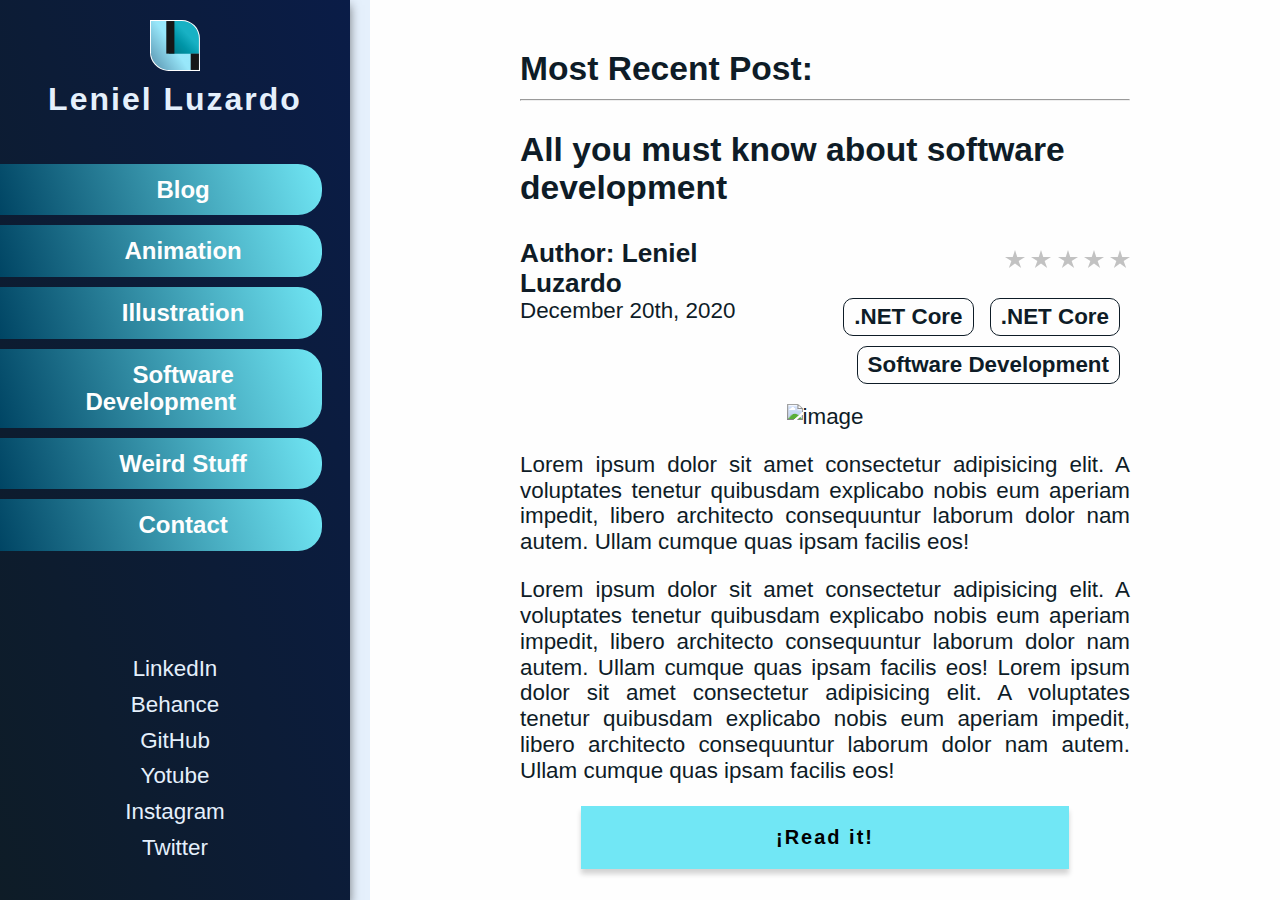
==== blog.html @ 951b66ce "Code organization & Layout refactor" ====
<!DOCTYPE html>
<html lang="en">
<head>
  <meta charset="UTF-8">
  <meta name="viewport" content="width=device-width, initial-scale=1">
  <link rel="stylesheet" href="css/index.css" type="text/css">
  <title>Leniel Luzardo</title>
</head>
<body>
<!-- --# # # # # # # # # # # # # # # # # # # # # # # # # # # # # # # # # # # # # # # # # # # # #-- -->

<!--                                S I T E   H E A D E R                                          -->

<!-- --# # # # # # # # # # # # # # # # # # # # # # # # # # # # # # # # # # # # # # # # # # # # #-- -->

  <header id="header-container">

    <!-- ====================== L O G O T Y P E   &   N A V   I C O N ====================== -->
    <div id="header-mobile">
      <div id="logotype-container">
        <a href="index.html"></a>
          <img id="logo-icon" src="./assets/logo.svg" alt="logo">
          <h1 id="logo-type">Leniel Luzardo</h1>
       </a>
      </div>

      <img id="nav-icon" src="./assets/nav-icon.svg" alt="navigation">
    </div>

    <!-- ====================== N A V I G A T I O N   M E N U ====================== -->
   

    <nav id="nav-menu" class="hidden">
      <div id="nav-menu-mobile" >
        <nav id="nav-components">
          <ul>
            <li class="nav-component"><a class="" href="blog.html">Blog</a></li>
            <li class="nav-component"><a class="" href="animation.html">Animation</a></li>
            <li class="nav-component"><a class="" href="illustration.html">Illustration</a></li>
            <li class="nav-component"><a class="" href="software-development.html">Software Development</a></li>
            <li class="nav-component"><a class="" href="weird-stuff.html">Weird Stuff</a></li>
            <li class="nav-component"><a class="" href="contact.html">Contact</a></li>
         </ul>
        </nav>

        <nav id="nav-social">
          <ul>
            <li class="nav-item" ><a target="_blank" href="https://www.linkedin.com/in/lenielluzardo/">LinkedIn</a></li>
            <li class="nav-item" ><a target="_blank" href="https://www.behance.net/lenielluzardo">Behance</a></li>
            <li class="nav-item" ><a target="_blank" href="https://github.com/lenielluzardo">GitHub</a></li>
            <li class="nav-item" ><a target="_blank" href="">Yotube</a></li>
            <li class="nav-item" ><a target="_blank" href="https://www.instagram.com/lenielluzardo/">Instagram</a></li>
            <li class="nav-item" ><a target="_blank" href="https://twitter.com/LenielLuzardo">Twitter</a></li>
          </ul>
        </nav>
     </div>

    </nav>
    
  </header>

<!-- --# # # # # # # # # # # # # # # # # # # # # # # # # # # # # # # # # # # # # # # # # # # # #-- -->

<!--                                 M A I N    C O N T E N T                                      -->

<!-- --# # # # # # # # # # # # # # # # # # # # # # # # # # # # # # # # # # # # # # # # # # # # #-- -->


<!-- ====================== M O S T   R E C E N T   P U B L I C A T I O N ====================== -->
<div id="body-container">

  <div id="back-button-container">
    <img id="back-button" src="./assets/backward_button.svg" alt="backward">
  </div>
  
  <main id="main">
    <section class="most_recent section">
      <h2 class="section_title">Most Recent Post:</h2>
      <hr class="section-separator">

      <article id="p_">
        <section id="p_header">

          <h2 id="p_title">
            All you must know about software development
          </h2>
          
          <div id="p_meta">
            
            <h3 id="p_author">Author: Leniel Luzardo</h3>
            
            <h4 id="p_date">December 20th, 2020</h4>

            <div id="p_rating">
              <img id="star1" class="rating_star" src="./assets/inactive-star.svg" alt="*">
              <img id="star2" class="rating_star" src="./assets/inactive-star.svg" alt="*">
              <img id="star3" class="rating_star" src="./assets/inactive-star.svg" alt="*">
              <img id="star4" class="rating_star" src="./assets/inactive-star.svg" alt="*">
              <img id="star5" class="rating_star" src="./assets/inactive-star.svg" alt="*">
            </div>
          
            <div id="p_tags">
              <span class="tag"><a href="">.NET Core</a></span>
              <span class="tag"><a href="">.NET Core</a></span>
              <span class="tag"><a href="">Software Development</a></span>
            </div>

          </div>
       
        </section>

        <section id="p_body ">

          <div id="p_img-container">
            <img id="p_img" src="https://via.placeholder.com/250" alt="image">
          </div>
          
          <div id="p_paragraphs">
            <p>
              Lorem ipsum dolor sit amet consectetur adipisicing
              elit. A voluptates tenetur quibusdam explicabo nobis
              eum aperiam impedit, libero architecto consequuntur 
              laborum dolor nam autem. Ullam cumque quas ipsam 
              facilis eos!
            </p>
            <p>
              Lorem ipsum dolor sit amet consectetur adipisicing
              elit. A voluptates tenetur quibusdam explicabo nobis
              eum aperiam impedit, libero architecto consequuntur 
              laborum dolor nam autem. Ullam cumque quas ipsam 
              facilis eos! Lorem ipsum dolor sit amet consectetur adipisicing
              elit. A voluptates tenetur quibusdam explicabo nobis
              eum aperiam impedit, libero architecto consequuntur 
              laborum dolor nam autem. Ullam cumque quas ipsam 
              facilis eos!
            </p>
          </div>

        </section>
      </article>

      <div class="button-container">
        <button class="button">¡Read it!</button>
      </div>
    </section>
    
<!--  ====================== R E L A T E D   P U B L I C A T I O N  ====================== -->
  
    <section class="related section">
      
      <h2 class="section_title">Related Posts:</h2>
      <hr class="section-separator">

      <section class="p_related-list">
        
        <div class="p_related">
          <h3 class="p_related-title">Other post</h3>
          <img class="p_related-img" src="https://via.placeholder.com/150" alt="post image">
        </div>

        <div class="p_related">
          <h3 class="p_related-title">Other post</h3>
          <img class="p_related-img" src="https://via.placeholder.com/150" alt="post image">
        </div>

        <div class="p_related">
          <h3 class="p_related-title">Other post</h3>
          <img class="p_related-img" src="https://via.placeholder.com/150" alt="post image">
        </div>

        <div class="p_related">
          <h3 class="p_related-title">Other post</h3>
          <img class="" src="https://via.placeholder.com/150" alt="post image">
        </div>

        <div class="p_related">
          <h3 class="p_related-title">Other post</h3>
          <img class="p_related-img" src="https://via.placeholder.com/150" alt="post image">
        </div>

        <div class="p_related">
          <h3 class="p_related-title">Other post</h3>
          <img class="p_related-img" src="https://via.placeholder.com/150" alt="post image">
        </div>

        <div class="p_related">
          <h3 class="p_related-title">Other post</h3>
          <img class="p_related-img" src="https://via.placeholder.com/150" alt="post image">
        </div>

        <div class="p_related">
          <h3 class="p_related-title">Other post</h3>
          <img class="p_related-img" src="https://via.placeholder.com/150" alt="post image">
        </div>

        <div class="p_related">
          <h3 class="p_related-title">Other post</h3>
          <img class="p_related-img" src="https://via.placeholder.com/150" alt="post image">
        </div>
        
     </section>
    </section>
    <hr class="section-separator">
  </main>

  <!-- F O O T E R -->
  <footer id="footer">
    <div class="button-container">
      <button class="button">Contact me</button>
    </div>
    <span class="copyrights">Leniel Luzardo &copy 2020 | All rights reserved</span>
  </footer>
</div>

</div>
  <script src="./js/index.js"></script>
</body>
</html>
---- css/index.css ----
@import './normalize.css';
@import url('https://fonts.googleapis.com/css2?family=Pragati+Narrow:wght@400;700&display=swap');

/* <!-- --# # # # # # # # # # # # # # # # # # # # # # # # # # # # # #-- -->
 
<!-- =================== G E N E R A L   B O D Y   R U L E S =================== --> */

html, body{
  font-family: 'Pragati', 'Helvetica', sans-serif;
  height: 100%;
  min-width: 320px;
  
  background-color: #E5F0FC;
}
/* <!-- --# # # # # # # # # # # # # # # # # # # # # # # # # # # # # #-- -->

<!-- =================== L A N D S C A P E  =================== --> */

.overlay{
  position: fixed;
  background-color: rgba(14, 28, 39, 0.7);
  width: 100%;
  height: 100%;
}
.landscape-container{
  overflow: hidden;
  width: 100vw;
  height: 100%;
  object-fit: contain;
}
.landscape{
  position: absolute;
  height: 100%;
  object-fit: contain;
}
/* <!-- --# # # # # # # # # # # # # # # # # # # # # # # # # # # # # #-- -->

<!-- =================== S I T E   H E A D E R =================== --> */

#header-container{              
  position: sticky;
  top:0;
  background: linear-gradient(0.2turn,#0E1C27, #0A1C47);
  color: #E5F0FC;
  box-shadow: rgb(0, 0, 0, .5) 0px 5px 10px;
}
#header-mobile{
  display:flex;
  justify-content: space-between;
  padding: 20px;
}
#logotype-container{
  display: flex;
  align-items: center;
}
#logo-type{
  display: inline;
  margin: 0 0 0 20px;
}
/* <!-- =================== N A V I G A T I O N   M E N U =================== -->  */

#nav-icon{
  width: 40px;
}
#nav-menu{
  height: 90vh;
  flex-direction: column;
  justify-content: space-between;
  background-image: url("../assets/bg_graphics.png");
  background-size: 80%;
}
#nav-menu-mobile{
  display: flex;
  flex-direction: column;
  justify-content: space-between;
  height: 90%;
}
#nav-components > ul,
#nav-social > ul {
  padding: 0;
  list-style: none;
  text-align: center;
}
.nav-component {
  display: block;
  padding: .5em;
  width: 85%;
  border-radius: 0 1em 1em 0;
  background: linear-gradient(.2turn,#004564,#71E7F5);
  margin-bottom: 10px;
  font-size: 1.2em;
}
.nav-component:hover{
  cursor: pointer;
  transform: scaleX(1.1)
}
.nav-component:active{
  transform:scaleX(1.2);
}
.nav-component > a{
  position: static;
  margin-left: 15%;
  font-weight: bold;
  text-decoration: none;
  color: #FEFEFE
}
.nav-item{
  margin:10px;
}
.nav-item > a {
  text-decoration: none;
  color: inherit;
  display: inline;
  position: relative;
}
/* <!-- --# # # # # # # # # # # # # # # # # # # # # # # # # # # # # #-- -->

<!-- =================== M A I N   C O N T E N T =================== --> */

#body-container{
  color: #0E1C27;
  background-color: #FEFEFE;
  padding: 20px;
} 
#back-button-container{
  display:none
}
/*<!-- =================== M O S T   R E C E N T   S E C T I O N ================== --> */
.section{
  margin: 0 0 50px 0;
}
.section_title{
  margin: 0;
}
.section-separator{
  margin:10px 0;
}
#p_title{
  margin: 0 0 10px 0;
}
#p_author{
  margin: 0;
}
#p_date{
  font-weight: normal;
  margin: 0;
}
#p_rating{
  margin: 10px 0;
}
.tag > a{
  display: inline-block;
  padding: 5px 10px;
  margin: 0 10px 10px 0;
  border: #0E1C27 solid 1px;
  border-radius: 10px;
  text-decoration: none;
  font-weight: bold;
  color: #0E1C27;
}
#p_img-container{
  text-align: center;
  margin: 10px 0;
}
#p_paragraphs{
  text-align: justify;
}
.button-container{
  text-align: center;
}
.button {
  border: none;
  background-color: #71E7F5;
  box-shadow: lightgray 0px 5px 5px;
  font-size: 15pt;
  font-weight: bold;
  letter-spacing: 2px;
  padding: 1em;
  width: 80%;
}
/*<!-- =================== R E L A T E D   S E C T I O N =================== --> */

.related{
  overflow: hidden;
  text-align: center;
}
.p_related-list{
  display:flex;
  overflow-x: auto;
  scroll-snap-type: x mandatory
}
.p_related-title{
  margin: 0 0 10px 0;
}
.p_related{
  width: 150px;
  margin: 0 20px 0 0;
}
/* <!-- --# # # # # # # # # # # # # # # # # # # # # # # # # # # # # #-- -->
/*<!-- =================== F O O T E R =================== --> */

#footer {
  text-align: center;
}
.copyrights{
  display: inline-block;
  font-size: .8em;
  margin: 20px;
}
/* <!-- --# # # # # # # # # # # # # # # # # # # # # # # # # # # # # #-- -->
 /*<!-- =================== M E D I A   Q U E R I E S =================== --> */
@media screen and (min-width:280px){
 #logo-type{
   font-size: 20pt;
 }
}
@media screen and (min-width:700px){
  #nav-menu{
    height: 100vh;
  }
  .nav-component{
    font-size: 1.5em;
  }
  .nav-item{
    font-size: 1.4em ;
  }
  #body-container{
    font-size: 1.4em;
    padding: 2em;
  }
  #p_title{
    margin: 30px 0;
  }
  #p_meta{
    display: grid;
    grid-template: "author rating"
                   "date   tags";
  }
  #p_author{
    grid-area: author;
  }
  #p_date{
    grid-area: date;
  }
  #p_rating{
    text-align: end;
    grid-area: rating;
  }
  #p_tags{
    text-align: end;
    grid-area:tags;
  }
  #p_body{
    display: flex;
  }
  #p_img{
    width: 50%;
  }
}
@media screen and (min-width: 1024px){
  body{
    display: grid;
    grid-template: 'nav body';
  }
  #logo-type{
    font-size: 2em;
    letter-spacing: 2px;
    margin: 10px 
  }
  #nav-icon{
    display: none;
  }
  #header-container{
    grid-area: nav;
    position: sticky; 
    left:0;
    width: 350px;
    min-width: 270px;
    height: 100%;
    overflow: hidden;
  }
  #header-mobile{
    justify-content: center;
  }
  #logotype-container{
    align-items: center;
    flex-direction: column;
  }
  #nav-menu{
    height: 90%;
  }
  #body-container{
    grid-area: body;
    overflow-y: scroll;
    margin: 0 0 0 20px;
    padding: 50px 150px; 
  }
  #back_button-container{
    width:100%;
    text-align: left;
  }
  #back_button{
    display: block;
  }
  #p_img{
    width: initial;
  }
  #p_body{
    display: flex;
  }
}
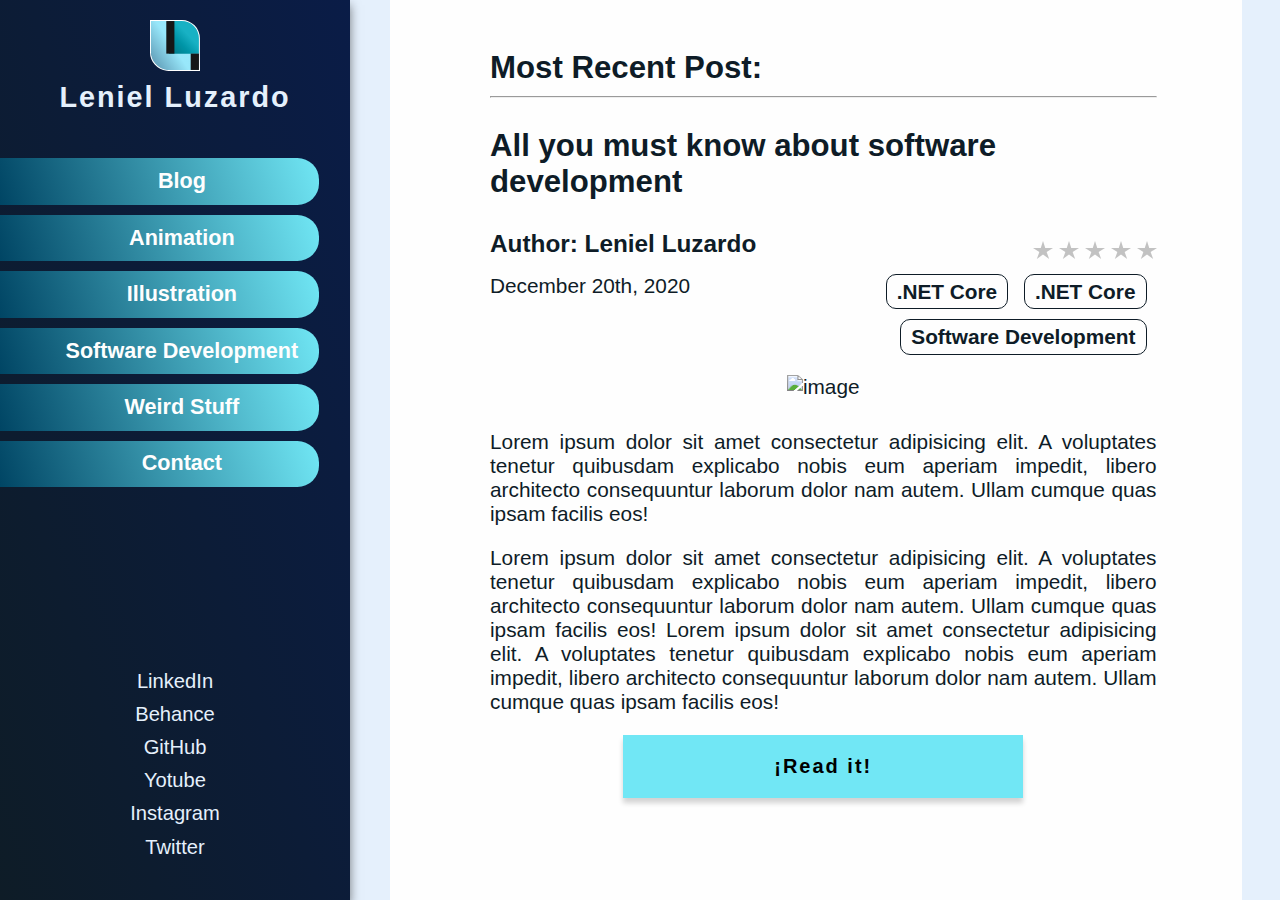
==== commit 3693d08d: "Layout refactor x2" ====
--- a/blog.html
+++ b/blog.html
@@ -66,15 +66,17 @@
 <!-- --# # # # # # # # # # # # # # # # # # # # # # # # # # # # # # # # # # # # # # # # # # # # #-- -->
 
 
-<!-- ====================== M O S T   R E C E N T   P U B L I C A T I O N ====================== -->
 <div id="body-container">
-
+  
   <div id="back-button-container">
-    <img id="back-button" src="./assets/backward_button.svg" alt="backward">
+    <img id="back-button" src="./assets/back_button.svg" alt="backward">
   </div>
   
   <main id="main">
-    <section class="most_recent section">
+
+<!-- ====================== M O S T   R E C E N T   P U B L I C A T I O N ====================== -->
+
+    <section id="most_recent" class="section">
       <h2 class="section_title">Most Recent Post:</h2>
       <hr class="section-separator">
 
@@ -109,7 +111,7 @@
        
         </section>
 
-        <section id="p_body ">
+        <section id="p_body">
 
           <div id="p_img-container">
             <img id="p_img" src="https://via.placeholder.com/250" alt="image">
@@ -136,22 +138,24 @@
             </p>
           </div>
 
+          <div class="button-container">
+            <button class="button">¡Read it!</button>
+          </div>
+
         </section>
       </article>
 
-      <div class="button-container">
-        <button class="button">¡Read it!</button>
-      </div>
+      
     </section>
     
 <!--  ====================== R E L A T E D   P U B L I C A T I O N  ====================== -->
   
-    <section class="related section">
+    <section id="related" class="section">
       
       <h2 class="section_title">Related Posts:</h2>
       <hr class="section-separator">
 
-      <section class="p_related-list">
+      <section id="p_related-list">
         
         <div class="p_related">
           <h3 class="p_related-title">Other post</h3>
--- a/css/index.css
+++ b/css/index.css
@@ -4,7 +4,9 @@
 /* <!-- --# # # # # # # # # # # # # # # # # # # # # # # # # # # # # #-- -->
  
 <!-- =================== G E N E R A L   B O D Y   R U L E S =================== --> */
-
+.hidden{
+  display: none;
+}
 html, body{
   font-family: 'Pragati', 'Helvetica', sans-serif;
   height: 100%;
@@ -180,11 +182,11 @@
 }
 /*<!-- =================== R E L A T E D   S E C T I O N =================== --> */
 
-.related{
+#related{
   overflow: hidden;
   text-align: center;
 }
-.p_related-list{
+#p_related-list{
   display:flex;
   overflow-x: auto;
   scroll-snap-type: x mandatory
@@ -225,7 +227,7 @@
     font-size: 1.4em ;
   }
   #body-container{
-    font-size: 1.4em;
+    font-size: 1.3em;
     padding: 2em;
   }
   #p_title{
@@ -252,15 +254,22 @@
   }
   #p_body{
     display: flex;
+    flex-direction: column;
+    justify-content: space-between;
   }
   #p_img{
     width: 50%;
   }
 }
-@media screen and (min-width: 1024px){
+@media screen and (min-width: 1024px)  {
   body{
     display: grid;
     grid-template: 'nav body';
+    width: 97%;
+    overflow-x: hidden;
+  }
+  .hidden{
+    display: block;
   }
   #logo-type{
     font-size: 2em;
@@ -278,6 +287,7 @@
     min-width: 270px;
     height: 100%;
     overflow: hidden;
+    font-size: .9em;
   }
   #header-mobile{
     justify-content: center;
@@ -292,20 +302,47 @@
   #body-container{
     grid-area: body;
     overflow-y: scroll;
-    margin: 0 0 0 20px;
-    padding: 50px 150px; 
-  }
-  #back_button-container{
+    margin: 0 0 0 40px;
+    padding: 50px 50px 50px 100px; 
+  }
+  #main{
+    width: 95%;
+  }
+  .section{
+    margin: 0 0 100px 0;
+  }
+  #back-button-container{
     width:100%;
     text-align: left;
   }
-  #back_button{
+  #back-button{
     display: block;
   }
-  #p_img{
-    width: initial;
-  }
   #p_body{
-    display: flex;
+  flex-direction: column;
+  }
+  .button{
+    grid-area:button;
+    width: 60%;
+  }
+  #p_related-list{
+    overflow:initial;
+    scroll-snap-type:none;
+    flex-wrap: wrap;
+  }
+}
+@media screen and (min-width: 1500px){
+  #body-container{
+    width: 89%;
+  }
+  #p_body{
+    display:grid;
+    grid-template: 'img content' 
+                   'img button';
+    grid-gap:20px 30px;    
+  }
+  #p_img-container{
+    grid-area:img;
+    min-width: 450px;
   }
 }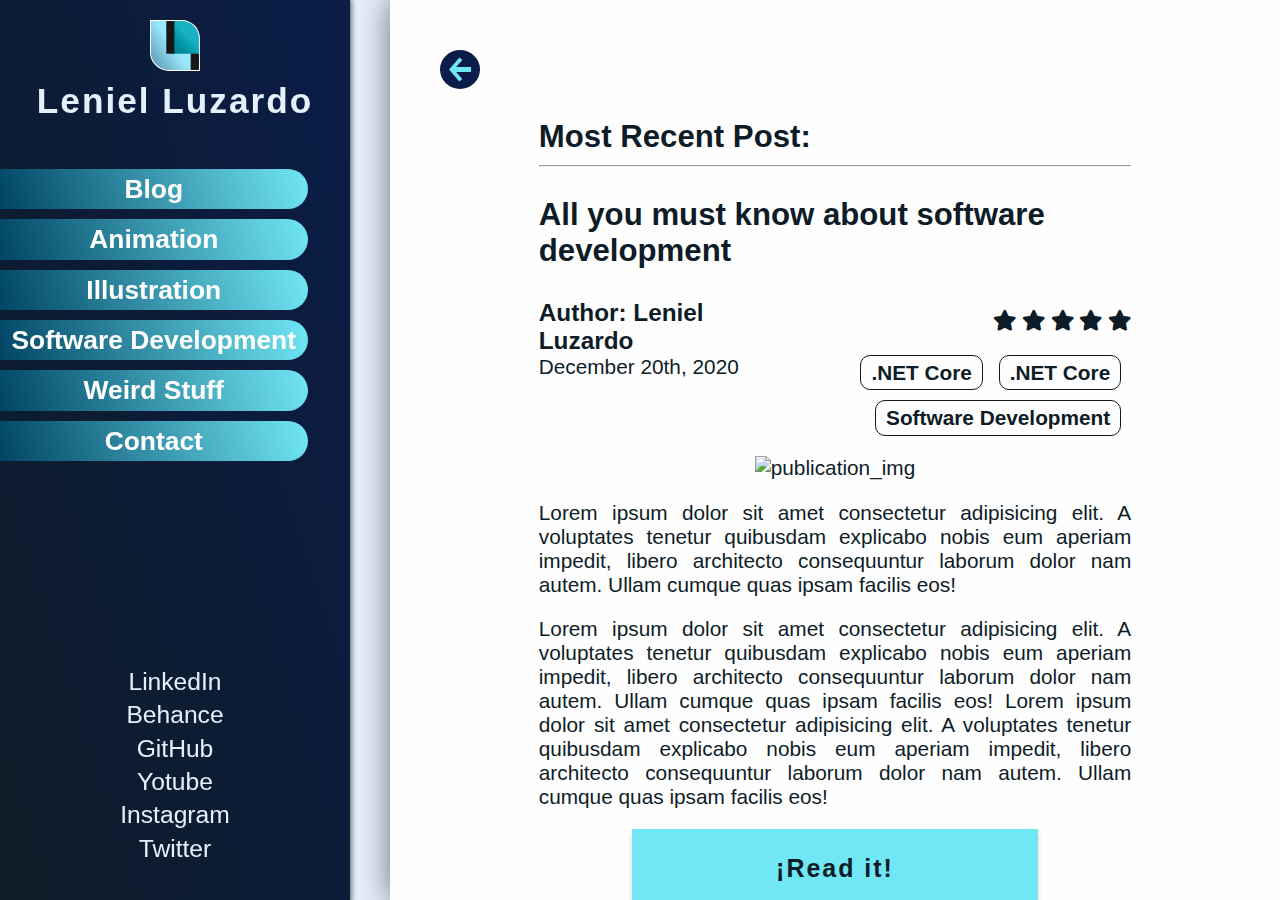
==== commit 025be6a0: "Post rating system added" ====
--- a/blog.html
+++ b/blog.html
@@ -3,6 +3,7 @@
 <head>
   <meta charset="UTF-8">
   <meta name="viewport" content="width=device-width, initial-scale=1">
+  <link rel="stylesheet" href="css/all.css" type="text/css">
   <link rel="stylesheet" href="css/index.css" type="text/css">
   <title>Leniel Luzardo</title>
 </head>
@@ -17,13 +18,12 @@
 
     <!-- ====================== L O G O T Y P E   &   N A V   I C O N ====================== -->
     <div id="header-mobile">
-      <div id="logotype-container">
-        <a href="index.html"></a>
+      <a id="homepage-link" href="index.html">
+       <div id="logotype-container">
           <img id="logo-icon" src="./assets/logo.svg" alt="logo">
           <h1 id="logo-type">Leniel Luzardo</h1>
-       </a>
-      </div>
-
+       </div>
+      </a>
       <img id="nav-icon" src="./assets/nav-icon.svg" alt="navigation">
     </div>
 
@@ -34,12 +34,12 @@
       <div id="nav-menu-mobile" >
         <nav id="nav-components">
           <ul>
-            <li class="nav-component"><a class="" href="blog.html">Blog</a></li>
-            <li class="nav-component"><a class="" href="animation.html">Animation</a></li>
-            <li class="nav-component"><a class="" href="illustration.html">Illustration</a></li>
-            <li class="nav-component"><a class="" href="software-development.html">Software Development</a></li>
-            <li class="nav-component"><a class="" href="weird-stuff.html">Weird Stuff</a></li>
-            <li class="nav-component"><a class="" href="contact.html">Contact</a></li>
+            <a class="" href="blog.html"><li class="nav-component">Blog</li></a>
+            <a class="" href="animation.html"><li class="nav-component">Animation</li></a>
+            <a class="" href="illustration.html"><li class="nav-component">Illustration</li></a>
+            <a class="" href="software-development.html"><li class="nav-component">Software Development</li></a>
+            <a class="" href="weird-stuff.html"><li class="nav-component">Weird Stuff</li></a>
+            <a class="" href="contact.html"><li class="nav-component">Contact</li></a>
          </ul>
         </nav>
 
@@ -66,21 +66,20 @@
 <!-- --# # # # # # # # # # # # # # # # # # # # # # # # # # # # # # # # # # # # # # # # # # # # #-- -->
 
 
-<div id="body-container">
+<main id="main-container">
   
   <div id="back-button-container">
     <img id="back-button" src="./assets/back_button.svg" alt="backward">
   </div>
-  
-  <main id="main">
-
-<!-- ====================== M O S T   R E C E N T   P U B L I C A T I O N ====================== -->
-
-    <section id="most_recent" class="section">
-      <h2 class="section_title">Most Recent Post:</h2>
+  <div class="sections-container">
+
+    <!-- ====================== M O S T   R E C E N T   P U B L I C A T I O N ====================== -->
+    <section class="section-container">
+      
+      <h2 class="section-title">Most Recent Post:</h2>
       <hr class="section-separator">
 
-      <article id="p_">
+      <article class="p_container">
         <section id="p_header">
 
           <h2 id="p_title">
@@ -94,11 +93,11 @@
             <h4 id="p_date">December 20th, 2020</h4>
 
             <div id="p_rating">
-              <img id="star1" class="rating_star" src="./assets/inactive-star.svg" alt="*">
-              <img id="star2" class="rating_star" src="./assets/inactive-star.svg" alt="*">
-              <img id="star3" class="rating_star" src="./assets/inactive-star.svg" alt="*">
-              <img id="star4" class="rating_star" src="./assets/inactive-star.svg" alt="*">
-              <img id="star5" class="rating_star" src="./assets/inactive-star.svg" alt="*">
+              <span class="fas fa-star"></span>
+              <span class="fas fa-star"></span>
+              <span class="fas fa-star"></span>
+              <span class="fas fa-star"></span>
+              <span class="fas fa-star"></span>
             </div>
           
             <div id="p_tags">
@@ -111,13 +110,13 @@
        
         </section>
 
-        <section id="p_body">
-
-          <div id="p_img-container">
-            <img id="p_img" src="https://via.placeholder.com/250" alt="image">
+        <section class="p_body mr">
+
+          <div class="p_img-container">
+            <img id="p_img" src="https://via.placeholder.com/500x400" alt="publication_img">
           </div>
           
-          <div id="p_paragraphs">
+          <div id="p_description">
             <p>
               Lorem ipsum dolor sit amet consectetur adipisicing
               elit. A voluptates tenetur quibusdam explicabo nobis
@@ -136,85 +135,101 @@
               laborum dolor nam autem. Ullam cumque quas ipsam 
               facilis eos!
             </p>
-          </div>
-
-          <div class="button-container">
-            <button class="button">¡Read it!</button>
-          </div>
+
+            <div class="button-container">
+              <a href="post.html" type="button" class="button">¡Read it!</a>
+            </div>
+        
+        </div>
+
 
         </section>
       </article>
 
       
     </section>
-    
-<!--  ====================== R E L A T E D   P U B L I C A T I O N  ====================== -->
-  
-    <section id="related" class="section">
+
+    <!--  ==================== R E L A T E D   P U B L I C A T I O N  ====================== -->
+    <section class="section-container related">
       
       <h2 class="section_title">Related Posts:</h2>
       <hr class="section-separator">
 
-      <section id="p_related-list">
+      <ul class="related-list">
+        <li>
+         <article class="related-item">
+           <h3 class="related-title">How to deal with IT recruiters</h3>
+           <img class="related-img" src="https://via.placeholder.com/200" alt="post image">
+         </article>
+        </li>
+
+        <li>
+          <article class="related-item">
+            <h3 class="related-title">How to deal with IT recruiters</h3>
+            <img class="related-img" src="https://via.placeholder.com/200" alt="post image">
+          </article>
+         </li>
+
+         <li>
+          <article class="related-item">
+            <h3 class="related-title">How to deal with IT recruiters</h3>
+            <img class="related-img" src="https://via.placeholder.com/200" alt="post image">
+          </article>
+         </li>
+
+         <li>
+          <article class="related-item">
+            <h3 class="related-title">How to deal with IT recruiters</h3>
+            <img class="related-img" src="https://via.placeholder.com/200" alt="post image">
+          </article>
+         </li>
+
+         <li>
+          <article class="related-item">
+            <h3 class="related-title">How to deal with IT recruiters</h3>
+            <img class="related-img" src="https://via.placeholder.com/200" alt="post image">
+          </article>
+         </li>
+
+         <li>
+          <article class="related-item">
+            <h3 class="related-title">How to deal with IT recruiters</h3>
+            <img class="related-img" src="https://via.placeholder.com/200" alt="post image">
+          </article>
+         </li>
+
+         <li>
+          <article class="related-item">
+            <h3 class="related-title">How to deal with IT recruiters</h3>
+            <img class="related-img" src="https://via.placeholder.com/200" alt="post image">
+          </article>
+         </li>
+
+         <li>
+          <article class="related-item">
+            <h3 class="related-title">How to deal with IT recruiters</h3>
+            <img class="related-img" src="https://via.placeholder.com/200" alt="post image">
+          </article>
+         </li>
         
-        <div class="p_related">
-          <h3 class="p_related-title">Other post</h3>
-          <img class="p_related-img" src="https://via.placeholder.com/150" alt="post image">
-        </div>
-
-        <div class="p_related">
-          <h3 class="p_related-title">Other post</h3>
-          <img class="p_related-img" src="https://via.placeholder.com/150" alt="post image">
-        </div>
-
-        <div class="p_related">
-          <h3 class="p_related-title">Other post</h3>
-          <img class="p_related-img" src="https://via.placeholder.com/150" alt="post image">
-        </div>
-
-        <div class="p_related">
-          <h3 class="p_related-title">Other post</h3>
-          <img class="" src="https://via.placeholder.com/150" alt="post image">
-        </div>
-
-        <div class="p_related">
-          <h3 class="p_related-title">Other post</h3>
-          <img class="p_related-img" src="https://via.placeholder.com/150" alt="post image">
-        </div>
-
-        <div class="p_related">
-          <h3 class="p_related-title">Other post</h3>
-          <img class="p_related-img" src="https://via.placeholder.com/150" alt="post image">
-        </div>
-
-        <div class="p_related">
-          <h3 class="p_related-title">Other post</h3>
-          <img class="p_related-img" src="https://via.placeholder.com/150" alt="post image">
-        </div>
-
-        <div class="p_related">
-          <h3 class="p_related-title">Other post</h3>
-          <img class="p_related-img" src="https://via.placeholder.com/150" alt="post image">
-        </div>
-
-        <div class="p_related">
-          <h3 class="p_related-title">Other post</h3>
-          <img class="p_related-img" src="https://via.placeholder.com/150" alt="post image">
-        </div>
-        
-     </section>
+      </ul>
     </section>
+
     <hr class="section-separator">
-  </main>
-
-  <!-- F O O T E R -->
-  <footer id="footer">
+
+    <!--  ==================== F O O T E R  ====================== -->
+   <footer id="footer" class="section-container">
     <div class="button-container">
-      <button class="button">Contact me</button>
+      <a class="button">Contact me</a>
     </div>
     <span class="copyrights">Leniel Luzardo &copy 2020 | All rights reserved</span>
-  </footer>
-</div>
+   </footer>
+
+  </div>
+
+  </main>
+
+ 
 
 </div>
   <script src="./js/index.js"></script>
--- a/css/index.css
+++ b/css/index.css
@@ -11,13 +11,11 @@
   font-family: 'Pragati', 'Helvetica', sans-serif;
   height: 100%;
   min-width: 320px;
-  
   background-color: #E5F0FC;
 }
 /* <!-- --# # # # # # # # # # # # # # # # # # # # # # # # # # # # # #-- -->
 
 <!-- =================== L A N D S C A P E  =================== --> */
-
 .overlay{
   position: fixed;
   background-color: rgba(14, 28, 39, 0.7);
@@ -38,13 +36,17 @@
 /* <!-- --# # # # # # # # # # # # # # # # # # # # # # # # # # # # # #-- -->
 
 <!-- =================== S I T E   H E A D E R =================== --> */
-
 #header-container{              
   position: sticky;
   top:0;
+  min-width: 320px;
   background: linear-gradient(0.2turn,#0E1C27, #0A1C47);
   color: #E5F0FC;
-  box-shadow: rgb(0, 0, 0, .5) 0px 5px 10px;
+  box-shadow: rgb(0, 0, 0, .5) 0px 1px 5px 2px;
+}
+#homepage-link{
+  text-decoration: none;
+  color:inherit;
 }
 #header-mobile{
   display:flex;
@@ -80,17 +82,14 @@
 #nav-components > ul,
 #nav-social > ul {
   padding: 0;
-  list-style: none;
   text-align: center;
 }
 .nav-component {
-  display: block;
-  padding: .5em;
+  padding: 5px;
   width: 85%;
   border-radius: 0 1em 1em 0;
   background: linear-gradient(.2turn,#004564,#71E7F5);
   margin-bottom: 10px;
-  font-size: 1.2em;
 }
 .nav-component:hover{
   cursor: pointer;
@@ -99,39 +98,39 @@
 .nav-component:active{
   transform:scaleX(1.2);
 }
-.nav-component > a{
+#nav-components > ul > a{
   position: static;
-  margin-left: 15%;
   font-weight: bold;
   text-decoration: none;
   color: #FEFEFE
 }
 .nav-item{
-  margin:10px;
+  margin:5px;
 }
 .nav-item > a {
   text-decoration: none;
   color: inherit;
-  display: inline;
-  position: relative;
 }
 /* <!-- --# # # # # # # # # # # # # # # # # # # # # # # # # # # # # #-- -->
 
 <!-- =================== M A I N   C O N T E N T =================== --> */
-
-#body-container{
+#main-container{
   color: #0E1C27;
   background-color: #FEFEFE;
-  padding: 20px;
+  box-shadow: rgb(0, 0, 0,.5) 0px 0px 30px 1px;
+  padding: 15px;
 } 
 #back-button-container{
   display:none
 }
 /*<!-- =================== M O S T   R E C E N T   S E C T I O N ================== --> */
-.section{
-  margin: 0 0 50px 0;
-}
-.section_title{
+.sections-container{
+  width: 100%;
+}
+.section-container{
+  margin: 25px 0;
+}
+.section-title{
   margin: 0;
 }
 .section-separator{
@@ -160,18 +159,25 @@
   font-weight: bold;
   color: #0E1C27;
 }
-#p_img-container{
+.p_img-container{
+  overflow: hidden;
   text-align: center;
   margin: 10px 0;
 }
-#p_paragraphs{
+.p_img{
+  object-fit: cover;
+ }
+#p_description{
   text-align: justify;
 }
 .button-container{
   text-align: center;
 }
 .button {
+  display: inline-block;
   border: none;
+  color:#0E1C27;
+  text-decoration: none;
   background-color: #71E7F5;
   box-shadow: lightgray 0px 5px 5px;
   font-size: 15pt;
@@ -184,19 +190,22 @@
 
 #related{
   overflow: hidden;
-  text-align: center;
-}
-#p_related-list{
+}
+.related-list{
   display:flex;
+  list-style: none;
+  padding: 0;
   overflow-x: auto;
   scroll-snap-type: x mandatory
 }
-.p_related-title{
+.related-item{
+  width: 200px;
+  margin: 0 10px;
+}
+.related-title{
+  text-align: center;
   margin: 0 0 10px 0;
-}
-.p_related{
-  width: 150px;
-  margin: 0 20px 0 0;
+
 }
 /* <!-- --# # # # # # # # # # # # # # # # # # # # # # # # # # # # # #-- -->
 /*<!-- =================== F O O T E R =================== --> */
@@ -210,11 +219,74 @@
   margin: 20px;
 }
 /* <!-- --# # # # # # # # # # # # # # # # # # # # # # # # # # # # # #-- -->
+ /*<!-- =================== C O N T A C T   F O R M =================== --> */
+#contact-container{
+  margin: 40px auto;
+  width: 100%;
+  height: 80%;
+  font-size: 1.1em;
+}
+#contact{
+  width: 100%;
+  display: block;
+}
+ .f_lbl{
+  display: block;
+  font-weight: bold;
+  margin: 0 0 5px 0;
+}
+.f_field{
+  display: block;
+  width: 100%;
+  height: 1.5em; 
+  margin: 0 0 20px 0;
+  padding: 0 0 0 0;
+}
+#comments{
+  resize: none;
+  height: 100px;
+  width: 100%;
+  margin: 10px 0;
+}
+.f_chk{
+  width: 1em;
+  height: 1em;
+  margin: 10px 0 ;
+}
+.submit-container{
+  display: flex;
+  justify-content: center;
+  margin: 20px;
+}
+.rating_sys-container{
+  display: flex;
+  padding: 20px 30px;
+}
+.rating_sys-container > .star-widget > input{
+  display:none;
+}
+.star-widget{
+  display: flex;
+  flex-direction: row-reverse;
+}
+.star-widget label{
+  font-size: 30px;
+  color: #444;
+  transition: all 0.2s ease;
+}
+input:not(:checked) ~ label:hover,
+input:not(:checked) ~ label:hover ~label {
+  color:#fd4;
+}
+input:checked ~ label {
+  color: #fd4;
+}
+/* <!-- --# # # # # # # # # # # # # # # # # # # # # # # # # # # # # #-- -->
  /*<!-- =================== M E D I A   Q U E R I E S =================== --> */
 @media screen and (min-width:280px){
  #logo-type{
    font-size: 20pt;
- }
+  }
 }
 @media screen and (min-width:700px){
   #nav-menu{
@@ -226,9 +298,12 @@
   .nav-item{
     font-size: 1.4em ;
   }
-  #body-container{
+  #main-container{
+    display: flex;
+    flex-direction: column;
+    align-items: center;
     font-size: 1.3em;
-    padding: 2em;
+    padding: 50px;
   }
   #p_title{
     margin: 30px 0;
@@ -252,20 +327,16 @@
     text-align: end;
     grid-area:tags;
   }
-  #p_body{
-    display: flex;
-    flex-direction: column;
-    justify-content: space-between;
-  }
-  #p_img{
-    width: 50%;
-  }
-}
-@media screen and (min-width: 1024px)  {
+  .rating_sys
+}@media screen and (min-width: 800px){
+  .sections-container{
+    width: 90%;
+  }
+}
+@media screen and (min-width: 1280px)  {
   body{
     display: grid;
-    grid-template: 'nav body';
-    width: 97%;
+    grid-template: 1fr / 350px repeat(5, 1fr);
     overflow-x: hidden;
   }
   .hidden{
@@ -280,14 +351,11 @@
     display: none;
   }
   #header-container{
-    grid-area: nav;
+    grid-column: 1;
     position: sticky; 
     left:0;
-    width: 350px;
-    min-width: 270px;
-    height: 100%;
     overflow: hidden;
-    font-size: .9em;
+    font-size: 1.1em;
   }
   #header-mobile{
     justify-content: center;
@@ -299,50 +367,43 @@
   #nav-menu{
     height: 90%;
   }
-  #body-container{
-    grid-area: body;
+  #main-container{
+    grid-column: 2 / 7;
     overflow-y: scroll;
     margin: 0 0 0 40px;
-    padding: 50px 50px 50px 100px; 
-  }
-  #main{
-    width: 95%;
-  }
-  .section{
-    margin: 0 0 100px 0;
   }
   #back-button-container{
+    display: block;
     width:100%;
     text-align: left;
-  }
-  #back-button{
-    display: block;
-  }
-  #p_body{
-  flex-direction: column;
+    position: sticky;
+    left:0;
+    top:0;
+  }
+  .sections-container{
+    width: 75%;
   }
   .button{
+    font-size: 1.2em;
     grid-area:button;
     width: 60%;
   }
-  #p_related-list{
+  .related-list{
     overflow:initial;
     scroll-snap-type:none;
     flex-wrap: wrap;
+    justify-content: center;
+  }
+  #contact-container{
+    width: 50%;
+    height: 100%;
+    font-size: 1.2em;
   }
 }
 @media screen and (min-width: 1500px){
-  #body-container{
-    width: 89%;
-  }
-  #p_body{
+  .mr{
     display:grid;
-    grid-template: 'img content' 
-                   'img button';
-    grid-gap:20px 30px;    
-  }
-  #p_img-container{
-    grid-area:img;
-    min-width: 450px;
+    grid-template: 1fr / 1fr 1fr;
+    grid-column-gap: 40px;
   }
 }